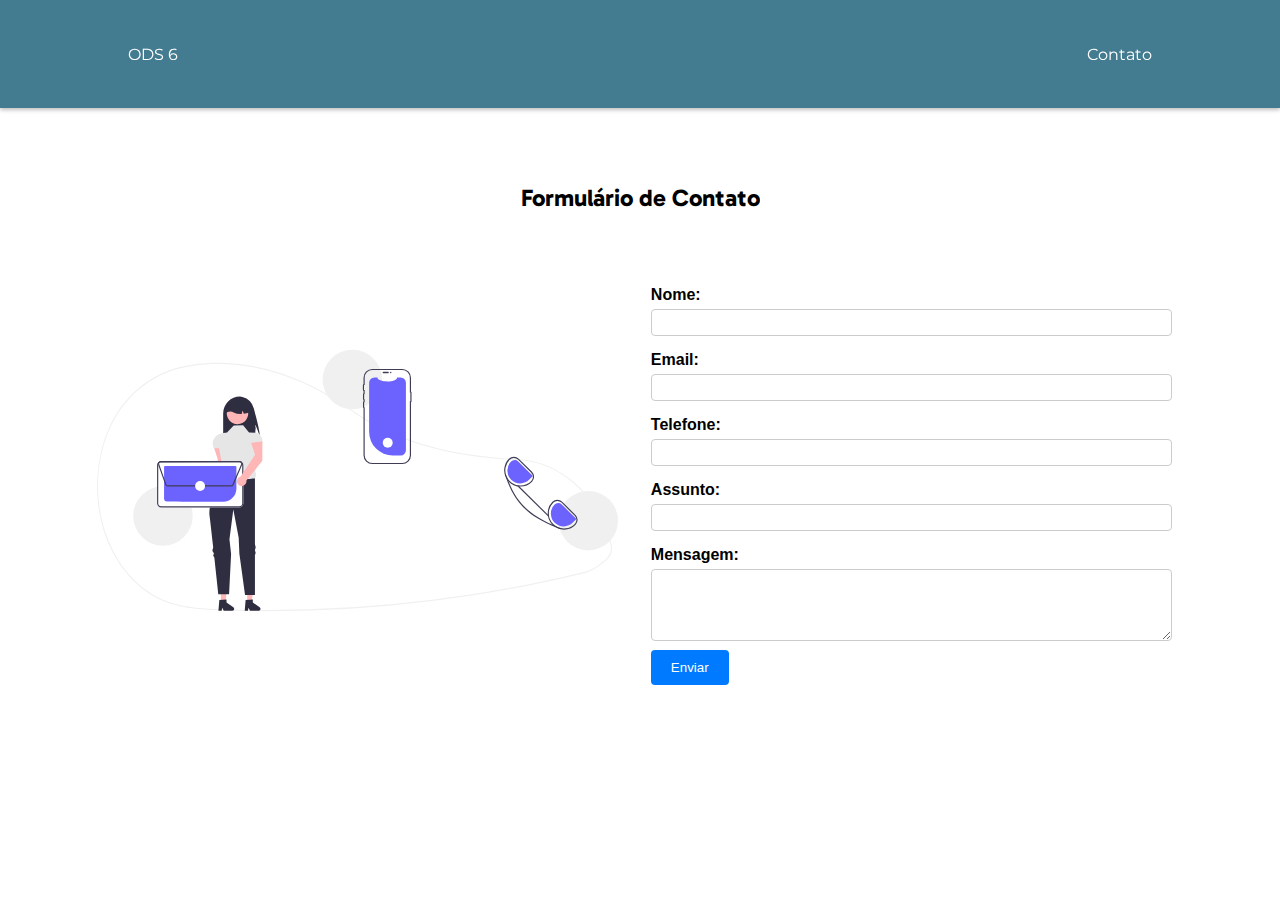
==== contact-us.html @ 3f9ef246 "HTML e CSS" ====
<!DOCTYPE html>
<html lang="en">
<head>
    <meta charset="UTF-8">
    <meta name="viewport" content="width=device-width, initial-scale=1.0">
    <title>ODS 6 | Contate-nos</title>
    <link rel="stylesheet" href="styles.css">
</head>
<body id="contact-page">
    <nav>
        <div>
            <a href="index.html">ODS 6</a>
            <a href="contact-us.html">Contato</a>
        </div>
    </nav>
    
    <h2>Formulário de Contato</h2>
    <div id="contact-us">
        <img src="assets/contactus.svg" alt="Contate-nos">
        <form id="formulario-contato" action="processar_formulario.php" method="post">
            <label for="nome" class="campo-label">Nome:</label>
            <input type="text" id="nome" name="nome" class="campo-input" required>
    
            <label for="email" class="campo-label">Email:</label>
            <input type="email" id="email" name="email" class="campo-input" required>
    
            <label for="telefone" class="campo-label">Telefone:</label>
            <input type="tel" id="telefone" name="telefone" class="campo-input" required>
    
            <label for="assunto" class="campo-label">Assunto:</label>
            <input type="text" id="assunto" name="assunto" class="campo-input" required>
    
            <label for="mensagem" class="campo-label">Mensagem:</label>
            <textarea id="mensagem" name="mensagem" class="campo-textarea" rows="4" required></textarea>
    
            <input type="submit" class="botao-enviar" value="Enviar">
        </form>
    </div>
</body>
</html>
---- styles.css ----
@import url('https://fonts.googleapis.com/css2?family=Gabarito:wght@400;500;700&family=Montserrat:wght@400;500;700&display=swap');

*{
    margin:0;
    padding: 0;
    box-sizing: border-box;

    transition: ease-in-out 0.2s;
}

p, a{
    font-family: 'Montserrat', sans-serif;
}

h1, h2, h3, h4, h5, h6{
    font-family: 'Gabarito', serif;
}

nav{
    top: 0;
    left: 0;
    width: 100%;
    height: 12vh;
    display: flex;
    justify-content: center;
    align-items: center;
    position: fixed;
    background-color: #437C90;
    box-shadow: 0px 2px 4px 0px rgba(0, 0, 0, 0.25);
}

nav div{
    width: 80vw;
    display: flex;
    justify-content: space-between;
    align-items: center;
}

nav div a{
    color: #fff;
    text-decoration: none;
}

nav div a:hover{
    color: #202020
}

header{
    display: flex;
    justify-content: center;
    align-items: center;
    width: 100%;
    height: 100vh;
    background-image: url("https://images2.alphacoders.com/550/550356.jpg");
    background-position: center;
    background-attachment: fixed;
}

header div{
    width: 60vw;
    background-color: rgba(0, 0, 0, 0.50);
    padding: 2rem;
    border-radius: 1rem;
}

header div p{
    color: #fff;
    width: 100%;
}

#sobre-nos{
    padding: 2vh 2.5vw;
    height: 50vh;
    display: flex;
    flex-direction: column;
    justify-content: center;
    align-items: center;
    gap: 1rem;
    margin-bottom: 10vh;
}

#sobre-nos h2{
    margin-top: 2rem
}

#sobre-nos div{
    padding-top: 5vh;
    display: flex;
    justify-content: space-between;
    align-items: center;
}

#sobre-nos div a{
    color:#437C90;
    text-decoration: none;
}

#sobre-nos div img{
    width: 45%;
    max-height: 40vh;
    margin-right: 2.5%;
}

#projetos{
    min-height: 50vh;
    padding: 2vh 2.5vw;
    display: flex;
    flex-direction: column;
    justify-content: center;
    align-items: center;
    background-color: #81B8EF;
    box-shadow: 4px 0px 8px rgba(0, 0, 0, 0.25);
    gap: 1rem;
}

#title{
    width: 90%;
    margin-top: 2rem;
    margin-bottom: 1rem;
}

#title p{
    font-weight: bold;
}

.cardContainer{
    display: flex;
    gap: 0.5rem;
    align-items: center;
}

.card{
    width: 33%;
    background-color: #fff;
    border-radius: 0.5rem;

    filter: drop-shadow(0 0 20 rgba(0,0,0,0.25));
}

.card img{
    width: 100%;
    height: auto;
    border-top-left-radius: 0.5rem;
    border-top-right-radius: 0.5rem;
}

.text-card{
    padding: 1rem 0.5rem;
}

.text-card button{
    width: 100%;
    border: none;
    border-radius: 0.25rem;
    background-color: #437C90;
    color: #fff;
    font-family: 'Gabarito';

    margin-top: 0.5rem;
}

.text-card button:hover{
    color: #202020;
    background-color: #81B8EF;
}


footer{
    display: flex;
    justify-content: space-around;
    padding: 2vh 2.5vw;
    background-color: #202020;
    color: #fff
}

footer div a{
    color: #81b8ef;
    text-decoration: none;
}

footer div a:hover{
    color: #437C90;
}

#formulario-contato {
    width: 48%;
    margin: 0 auto;
    font-family: Arial, sans-serif;
}

.campo-label {
    display: block;
    margin-top: 10px;
    font-weight: bold;
}

.campo-input {
    width: 100%;
    padding: 5px;
    margin: 5px 0;
    border: 1px solid #ccc;
    border-radius: 4px;
}

.campo-textarea {
    width: 100%;
    padding: 5px;
    margin: 5px 0;
    border: 1px solid #ccc;
    border-radius: 4px;
}

.botao-enviar {
    background-color: #007BFF;
    color: #fff;
    padding: 10px 20px;
    border: none;
    border-radius: 4px;
    cursor: pointer;
}

.botao-enviar:hover {
    background-color: #0056b3;
}

#contact-page{
    display: flex;
    justify-content: center;
    align-items: center;
    flex-direction: column;

    height: 100vh;
    gap: 2rem;
}

#contact-us{
    display: flex;
    padding: 2.5%;
}

#contact-us img{
    width: 48%;
    margin-right: 2%;
}
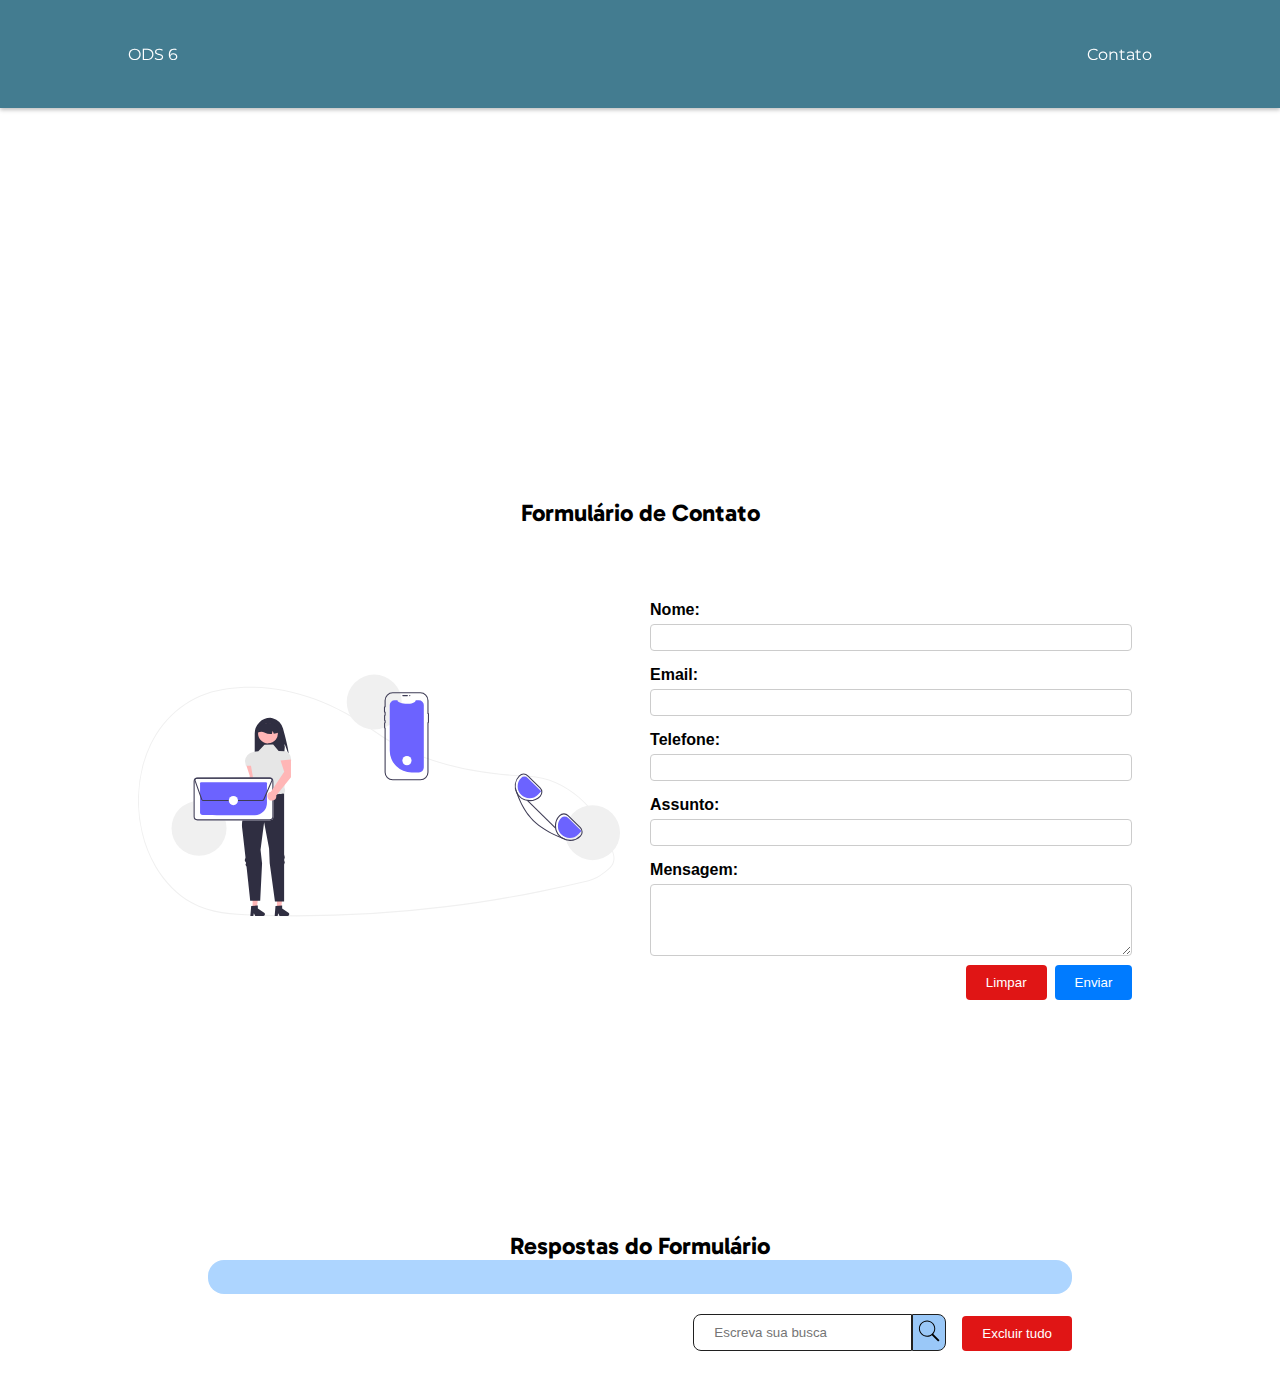
==== commit c3f174a5: "commit final" ====
--- a/contact-us.html
+++ b/contact-us.html
@@ -17,7 +17,7 @@
     <h2>Formulário de Contato</h2>
     <div id="contact-us">
         <img src="assets/contactus.svg" alt="Contate-nos">
-        <form id="formulario-contato" action="processar_formulario.php" method="post">
+        <form id="formulario-contato">
             <label for="nome" class="campo-label">Nome:</label>
             <input type="text" id="nome" name="nome" class="campo-input" required>
     
@@ -33,8 +33,28 @@
             <label for="mensagem" class="campo-label">Mensagem:</label>
             <textarea id="mensagem" name="mensagem" class="campo-textarea" rows="4" required></textarea>
     
-            <input type="submit" class="botao-enviar" value="Enviar">
+            <div class="buttons">
+                <input type="button" id="limpa" class="botao botao-limpar" value="Limpar">
+                <input type="submit" id="submit" class="botao botao-enviar" value="Enviar">
+            </div>
         </form>
     </div>
+    <div id="lista">
+        <h2>Respostas do Formulário</h2>
+        <div id="ans-div">
+            <div id="card">
+
+            </div>
+        </div>
+        <div class="searchAndDelete">
+            <input type="button" id="excluir-todas" value="Excluir tudo" class="botao botao-exclui"/>
+            <div>
+                <input type="text" id="busca" placeholder="Escreva sua busca">
+                <button type="button" id="btnBusca"><img src="assets/icons8-search.svg"></button>
+            </div>
+        </div>
+    </div>
 </body>
+
+<script src="script.js"></script>
 </html>--- a/styles.css
+++ b/styles.css
@@ -154,7 +154,7 @@
     border-radius: 0.25rem;
     background-color: #437C90;
     color: #fff;
-    font-family: 'Gabarito';
+    font-family: 'Gabarito', sans-serif;
 
     margin-top: 0.5rem;
 }
@@ -210,8 +210,15 @@
     border-radius: 4px;
 }
 
-.botao-enviar {
-    background-color: #007BFF;
+.buttons{
+    display: flex;
+    width: 100%;
+    align-items: center;
+    justify-content: flex-end;
+    gap: 0.5rem
+}
+
+.botao{
     color: #fff;
     padding: 10px 20px;
     border: none;
@@ -219,8 +226,29 @@
     cursor: pointer;
 }
 
+.botao-enviar {
+    background-color: #007BFF;
+}
+
 .botao-enviar:hover {
-    background-color: #0056b3;
+    background-color: #01448b;
+}
+
+.botao-limpar, .botao-exclui{
+    background-color: #e01515;
+}
+
+.botao-exclui{
+    margin-top: 2.5%;
+}
+
+.botao-exclui-uma{
+    width: 20%;
+    align-self: flex-end;
+}
+
+.botao-limpar:hover, .botao-exclui:hover{
+    background-color: #950e0e;
 }
 
 #contact-page{
@@ -229,16 +257,117 @@
     align-items: center;
     flex-direction: column;
 
+    margin-top: 47vh;
     height: 100vh;
     gap: 2rem;
 }
 
-#contact-us{
+#contact-page h2{
+    margin-top: 15vh;
+}
+
+#contact-us, #lista{
     display: flex;
     padding: 2.5%;
+}
+
+#lista{
+    flex-direction: column;
+    width: 80%;
+    justify-content: center;
+    align-items: center;
 }
 
 #contact-us img{
     width: 48%;
     margin-right: 2%;
+}
+
+#ans-div{
+    display: flex;
+    justify-content: center;
+    align-items: center;
+    flex-direction: column;
+    
+    width: 90%;
+    background-color: #ADD5FF;
+    border-radius: 1rem;
+}
+
+#card{
+    width: 95%;
+    margin-top: 2%;
+    display: flex;
+    flex-direction: column;
+    justify-content:center;
+    align-items: start;
+    gap: 0.3rem;
+}
+
+#card:last-child{
+    margin-bottom: 2%;
+}
+
+.card-content{
+    width: 100%;
+    padding: 2.5%;
+    border-radius: 0.5rem;
+    
+    display: flex;
+    flex-direction: column;
+    gap: 0.2rem;
+    background-color: #fff;
+}
+
+.card-content h3, .card-content h5{
+    font-size: 1.1rem;
+}
+
+.card-content h3>span,
+.card-content h5>span{
+    font-weight: normal;
+    font-family: 'Montserrat', sans-serif;
+}
+
+.searchAndDelete{
+    width: 90%;
+
+    display: flex;
+    flex-direction: row-reverse;
+    align-items: flex-end;
+    gap: 1rem;
+}
+
+.searchAndDelete div{
+    display: flex;
+    justify-content: center;
+    align-items: center;
+}
+
+.searchAndDelete div button{
+    padding: 4px;
+    background-color: #9ac8f8;
+    cursor: pointer;
+
+    border-top-right-radius: 0.5rem;
+    border-bottom-right-radius: 0.5rem;
+
+    border: solid 1px #202020;
+}
+
+.searchAndDelete div button:hover{
+    background-color: #007BFF;
+    border: solid 1px #202020;
+}
+
+.searchAndDelete div button img{
+    height: 24px;
+    width: 24px;
+}
+
+.searchAndDelete div input[type="text"]{
+    border-bottom-left-radius: 0.5rem;
+    border-top-left-radius: 0.5rem;
+    padding: 10px 20px;
+    border: solid 1px #202020;
 }